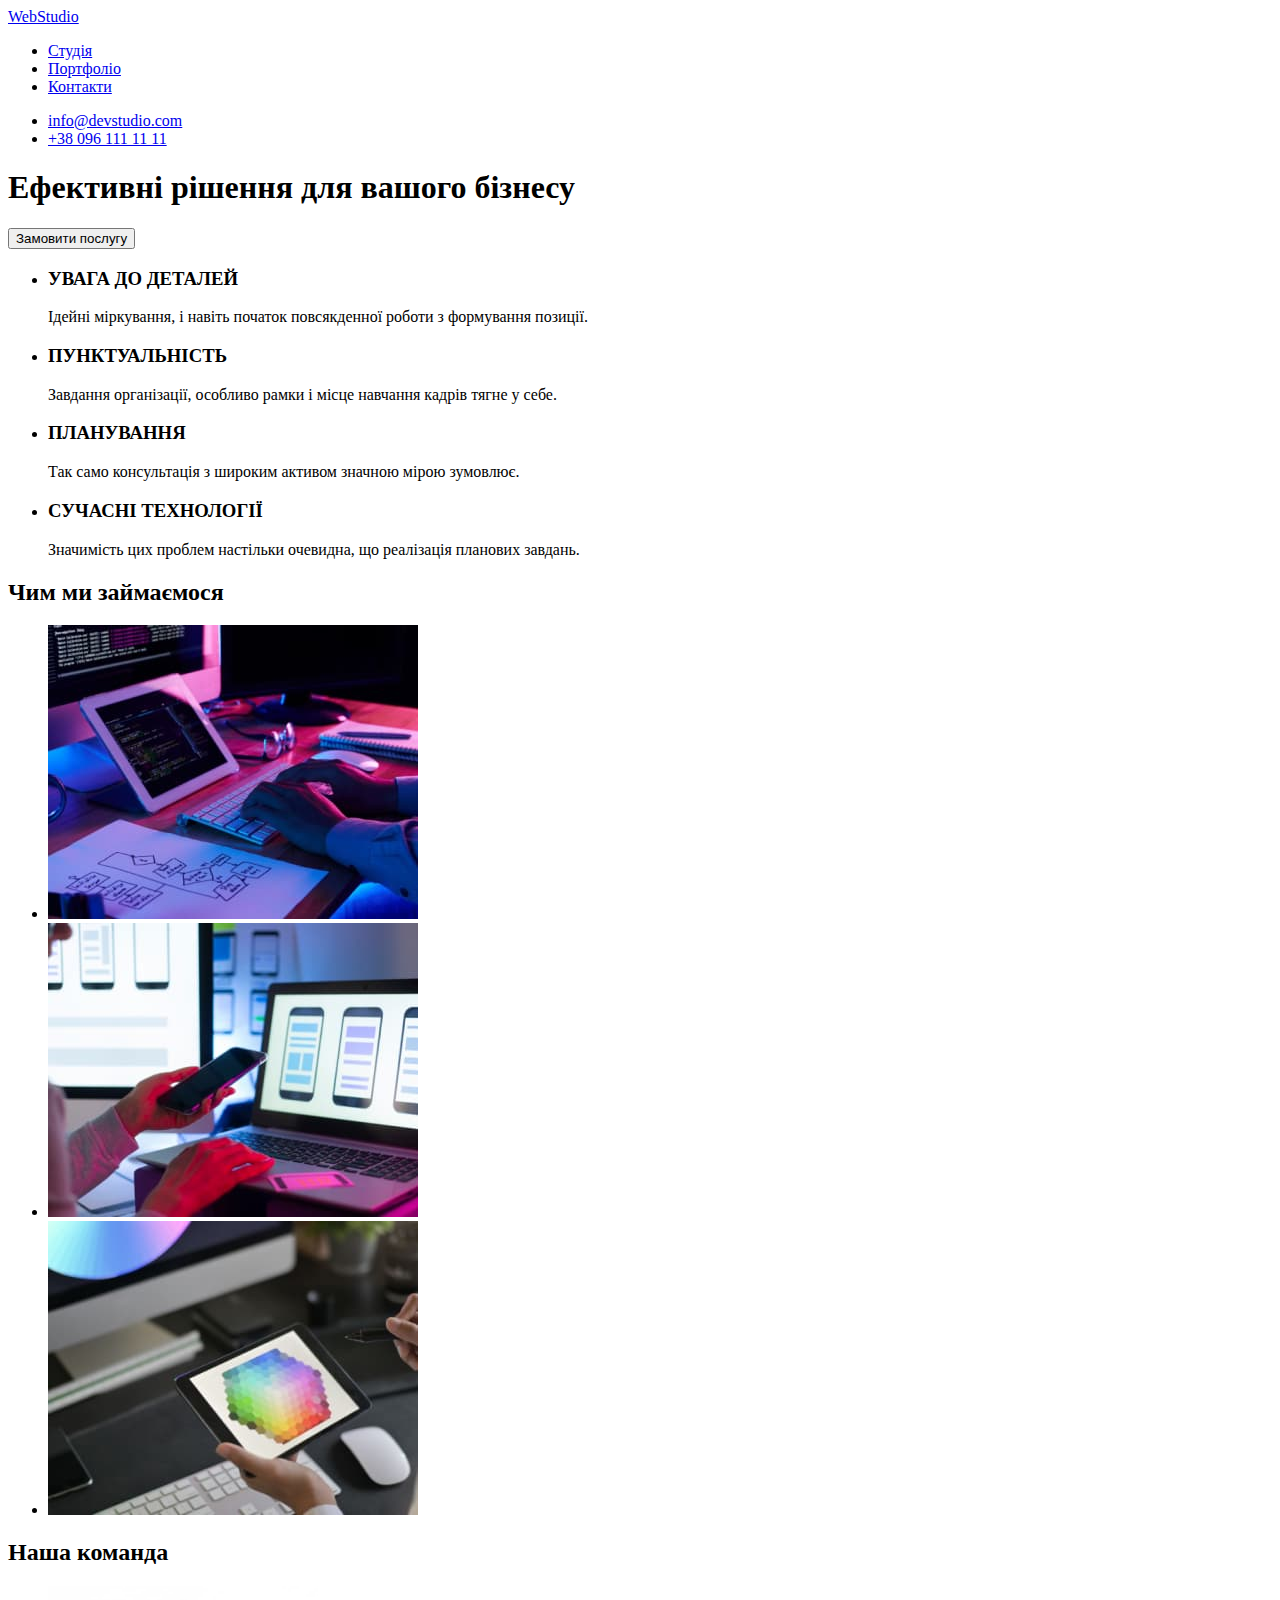
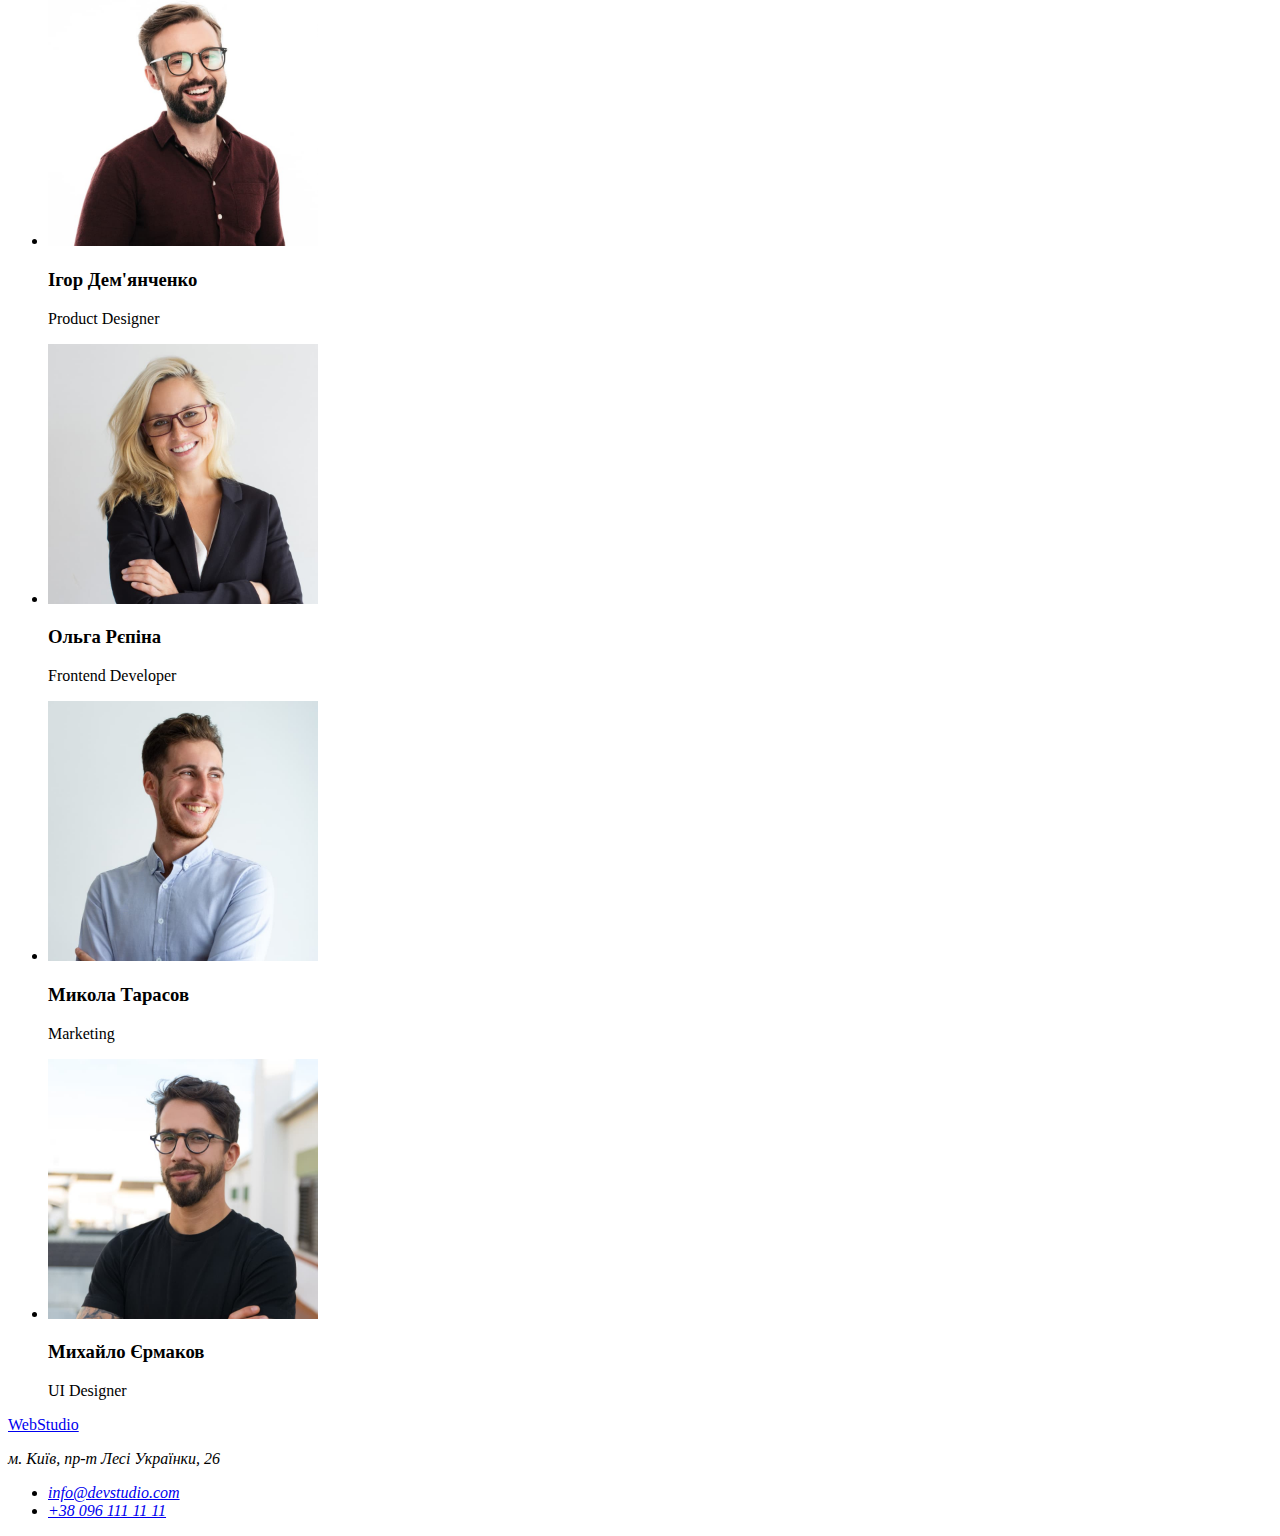
==== index.html @ 6012f4d0 "copy index" ====
<!DOCTYPE html>
<html lang="uk">
<head>
    <meta charset="UTF-8">
    <meta http-equiv="X-UA-Compatible" content="IE=edge">
    <meta name="viewport" content="width=device-width, initial-scale=1.0">
    <title>WebStudio</title>
</head>
<body>
    <header>
        <nav>
        <a href="#">WebStudio</a>
        <ul>
         <li> <a href="#">Студія</a></li>
         <li><a href="#">Портфоліо</a></li>
         <li><a href="#">Контакти</a></li>
        </ul>
        </nav>
        <ul>
            <li><a href="maito:info@devstudio.com">info@devstudio.com</a></li>
            <li><a href="tel:+380961111111">+38 096 111 11 11</a></li>
        </ul>
    </header>

    <main>
      <section>
        <h1>
            Ефективні рішення для вашого бізнесу
        </h1>
        <button type="button">Замовити послугу</button>
      </section>
      <section>
        <h2 hidden>Особливості</h2>
        <ul>
            <li>
                <h3>УВАГА ДО ДЕТАЛЕЙ</h3>
                <p>
                    Ідейні міркування, і навіть початок повсякденної роботи з формування позиції.
                </p>
            </li>
            <li>
                <h3>ПУНКТУАЛЬНІСТЬ</h3>
                <p>
                    Завдання організації, особливо рамки і місце навчання кадрів тягне у себе.
                </p>
            </li>
            <li>
                <h3>ПЛАНУВАННЯ</h3>
                <p>
                    Так само консультація з широким активом значною мірою зумовлює.
                </p>
            </li>
            <li>
                <h3>СУЧАСНІ ТЕХНОЛОГІЇ</h3>
                <p>
                    Значимість цих проблем настільки очевидна, що реалізація планових завдань.
                </p>
            </li>
        </ul>
      </section>
      <section>
        <h2>
            Чим ми займаємося
        </h2>
        <ul>
            <li>
             <img src="./img/займаємось1.jpg" 
                alt="computer-working" 
                width="370">
            </li>
            <li>
             <img src="./img/займаємось2.jpg" 
                alt="telephone-working" 
                width="370">
            </li>
            <li>
             <img src="./img/займаємось3.jpg" 
                alt="tablet-working" 
                width="370">
            </li>
        </ul>
      </section>
      <section>
        <h2> 
            Наша команда 
        </h2>
        <ul>
            <li>
             <img src="./img/ігор1.jpg" 
             alt="Ігор Дем'янченко"
             width="270">
             <h3>Ігор Дем'янченко</h3>
             <p lang="en">Product Designer</p>
            </li>
            <li>
             <img src="./img/ольга2.jpg" 
             alt="Ольга Рєпіна"
             width="270">
             <h3>Ольга Рєпіна</h3>
             <p lang="en">Frontend Developer</p>
            </li>
            <li>
             <img src="./img/микола3.jpg" 
             alt="Микола Тарасов"
             width="270">
             <h3>Микола Тарасов</h3>
             <p lang="en">Marketing</p>
            </li>
            <li>
             <img src="./img/михайло4.jpg" 
             alt="Михайло Єрмаков"
             width="270">
             <h3>Михайло Єрмаков</h3>
             <p lang="en">UI Designer</p>
            </li>
        </ul>
      </section>
    </main>

     <footer>
        <a href="#">WebStudio</a>
        <address>
          <p>м. Київ, пр-т Лесі Українки, 26</p>
          <ul>
            <li><a href="maito:info@devstudio.com">info@devstudio.com</a></li>
            <li><a href="tel:+380961111111">+38 096 111 11 11</a></li> 
          </ul>
        </address>
     </footer>
    
</body>
</html>
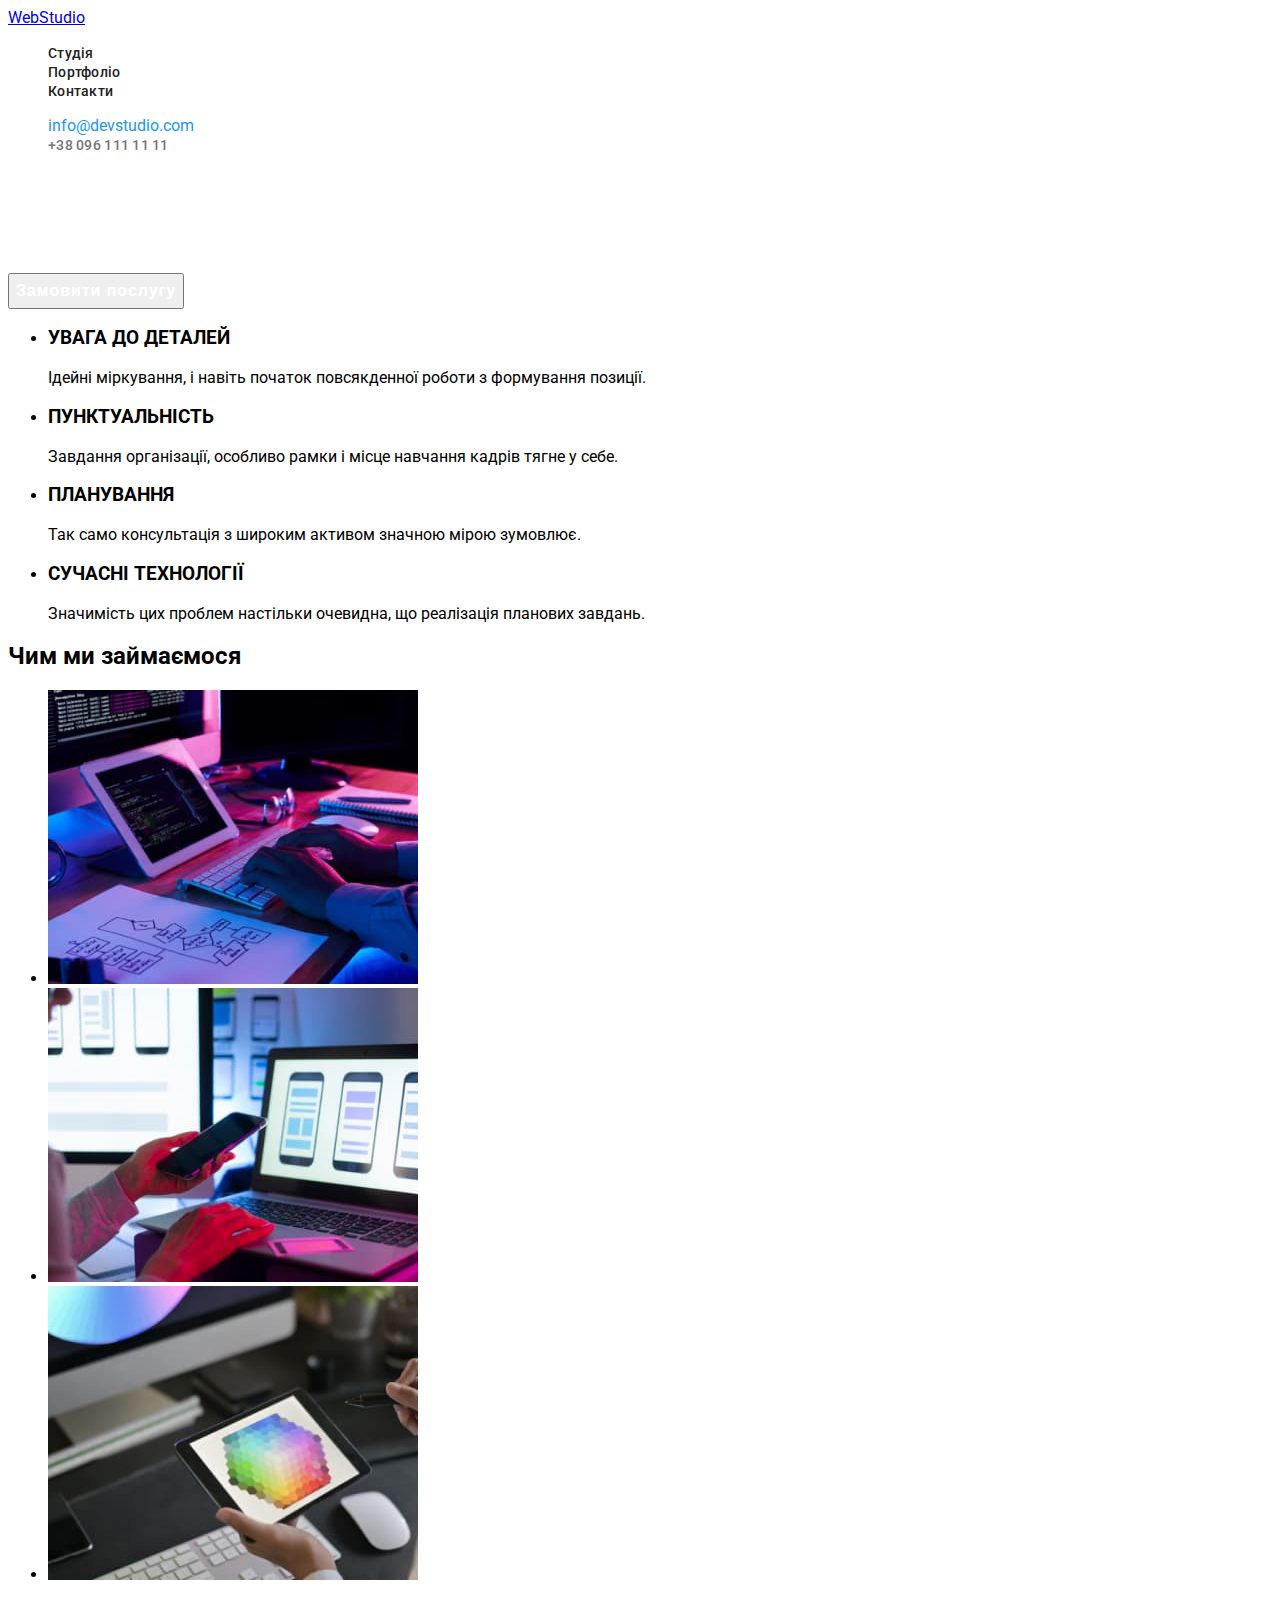
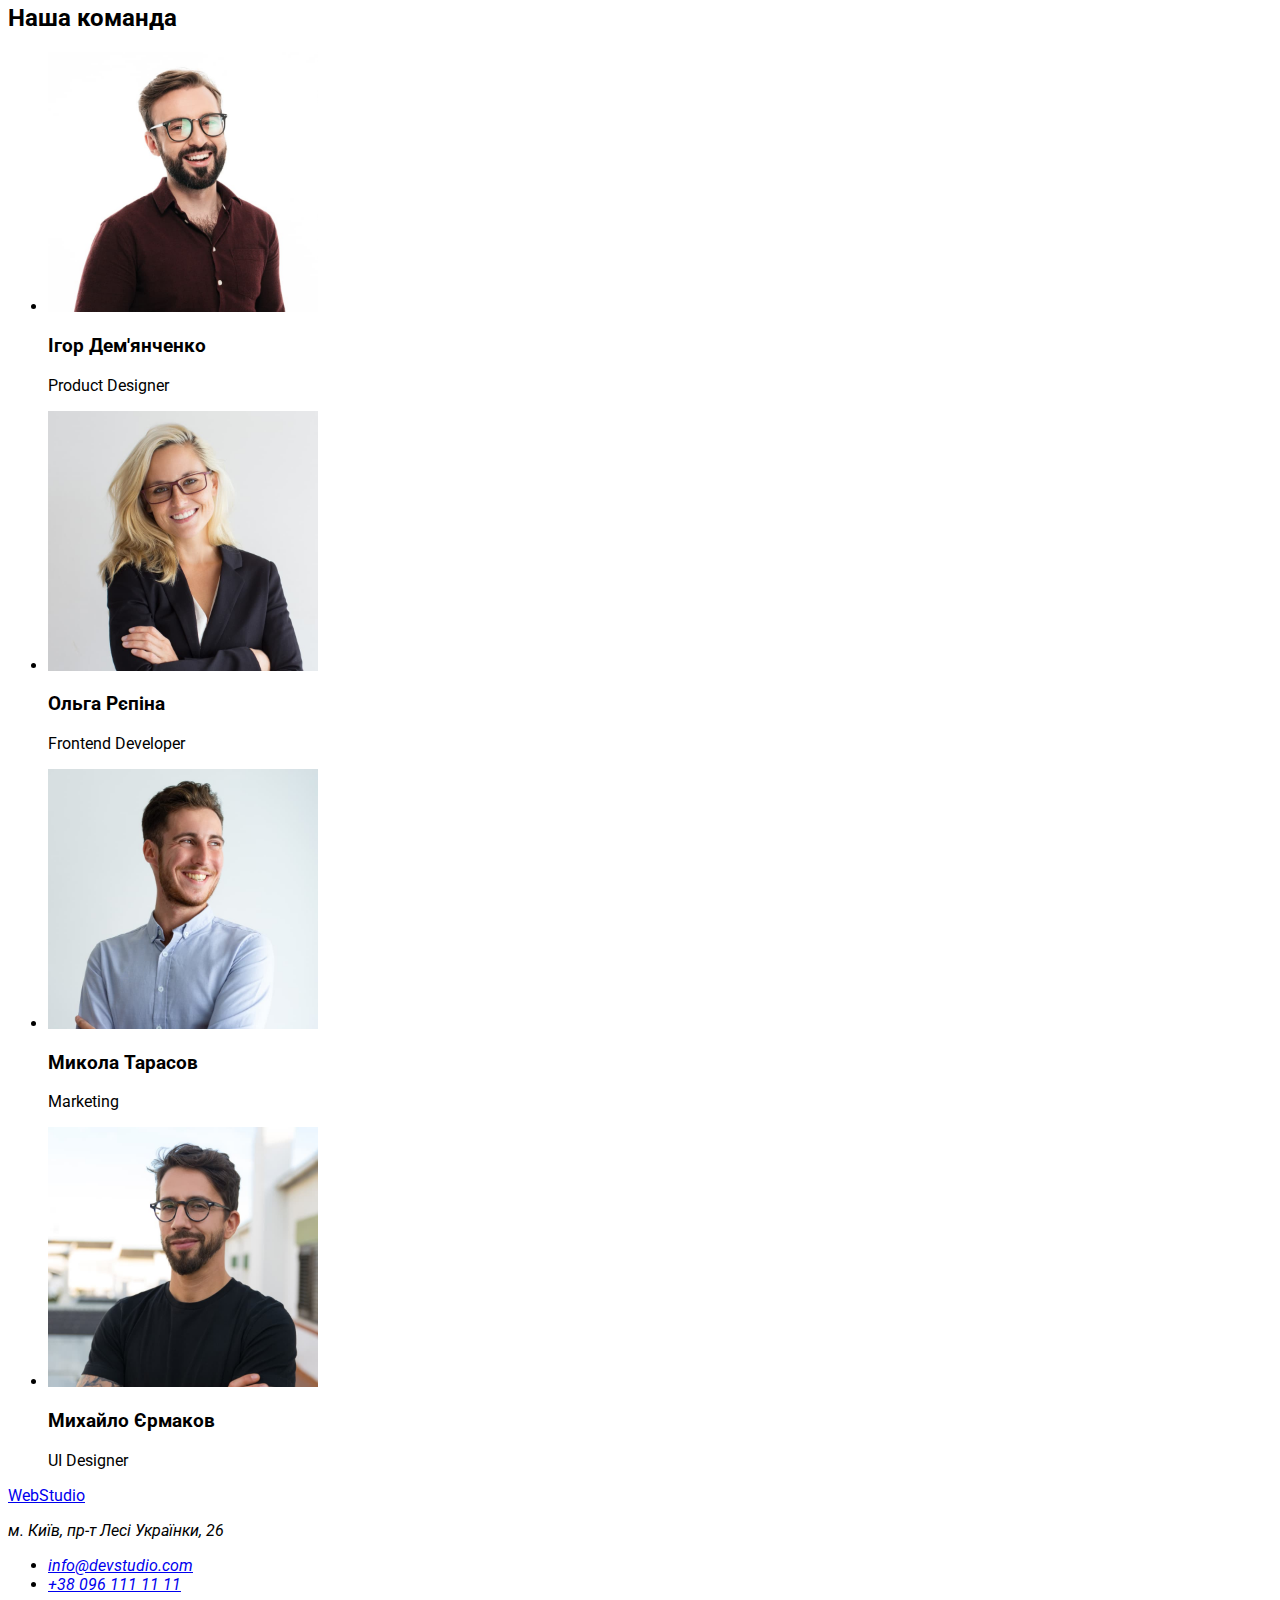
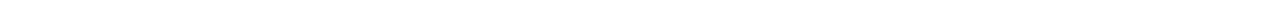
==== commit 708be992: "add classes" ====
--- a/index.html
+++ b/index.html
@@ -5,29 +5,33 @@
     <meta http-equiv="X-UA-Compatible" content="IE=edge">
     <meta name="viewport" content="width=device-width, initial-scale=1.0">
     <title>WebStudio</title>
+    <link rel="preconnect" href="https://fonts.googleapis.com">
+    <link rel="preconnect" href="https://fonts.gstatic.com" crossorigin>
+    <link href="https://fonts.googleapis.com/css2?family=Raleway:wght@700&family=Roboto:wght@400;500;700;900&display=swap" rel="stylesheet">
+    <link rel="stylesheet" href="./css/main.css">
 </head>
-<body>
-    <header>
-        <nav>
-        <a href="#">WebStudio</a>
-        <ul>
-         <li> <a href="#">Студія</a></li>
-         <li><a href="#">Портфоліо</a></li>
-         <li><a href="#">Контакти</a></li>
+<body class="site-body">
+    <header class="header">
+        <nav class="header-navigation">
+        <a href="#" class="header-logo">WebStudio</a>
+        <ul class="header-list list">
+         <li class="header-item"> <a href="#" class="header-link link">Студія</a></li>
+         <li class="header-item"><a href="#" class="header-link link">Портфоліо</a></li>
+         <li class="header-item"><a href="#" class="header-link link">Контакти</a></li>
         </ul>
         </nav>
-        <ul>
-            <li><a href="maito:info@devstudio.com">info@devstudio.com</a></li>
-            <li><a href="tel:+380961111111">+38 096 111 11 11</a></li>
+        <ul class="header-list list">
+            <li><a class="header-mail link" href="maito:info@devstudio.com">info@devstudio.com</a></li>
+            <li><a class="header-tel link" href="tel:+380961111111">+38 096 111 11 11</a></li>
         </ul>
     </header>
 
     <main>
       <section>
-        <h1>
+        <h1 class="hero-title" >
             Ефективні рішення для вашого бізнесу
         </h1>
-        <button type="button">Замовити послугу</button>
+        <button class="hero-title-btn" type="button">Замовити послугу</button>
       </section>
       <section>
         <h2 hidden>Особливості</h2>
--- a/css/main.css
+++ b/css/main.css
@@ -0,0 +1,58 @@
+body {
+    font-family: 'Roboto', sans-serif;
+}
+
+.list {
+    list-style: none;
+}
+
+.link {
+    text-decoration: none;
+}
+/* ------HEAD--------- */
+.header-link, .header-tel{
+font-style: normal;
+font-weight: 500;
+font-size: 14px;
+line-height: 1.14;
+letter-spacing: 0.02em;
+
+color: #212121;
+}
+
+.header-mail{
+color: #2196F3;
+}
+
+.header-tel{
+color: #757575;
+}
+
+/* ------HERO------- */
+.hero-title{
+font-style: normal;
+font-weight: 900;
+font-size: 44px;
+line-height: 1.36;
+/* or 136% */
+
+text-align: center;
+letter-spacing: 0.06em;
+text-transform: uppercase;
+
+color: #FFFFFF;
+}
+
+.hero-title-btn{
+font-weight: 700;
+font-size: 16px;
+line-height: 30px;
+/* identical to box height, or 188% */
+
+display: flex;
+align-items: center;
+text-align: center;
+letter-spacing: 0.06em;
+
+color: #FFFFFF;
+}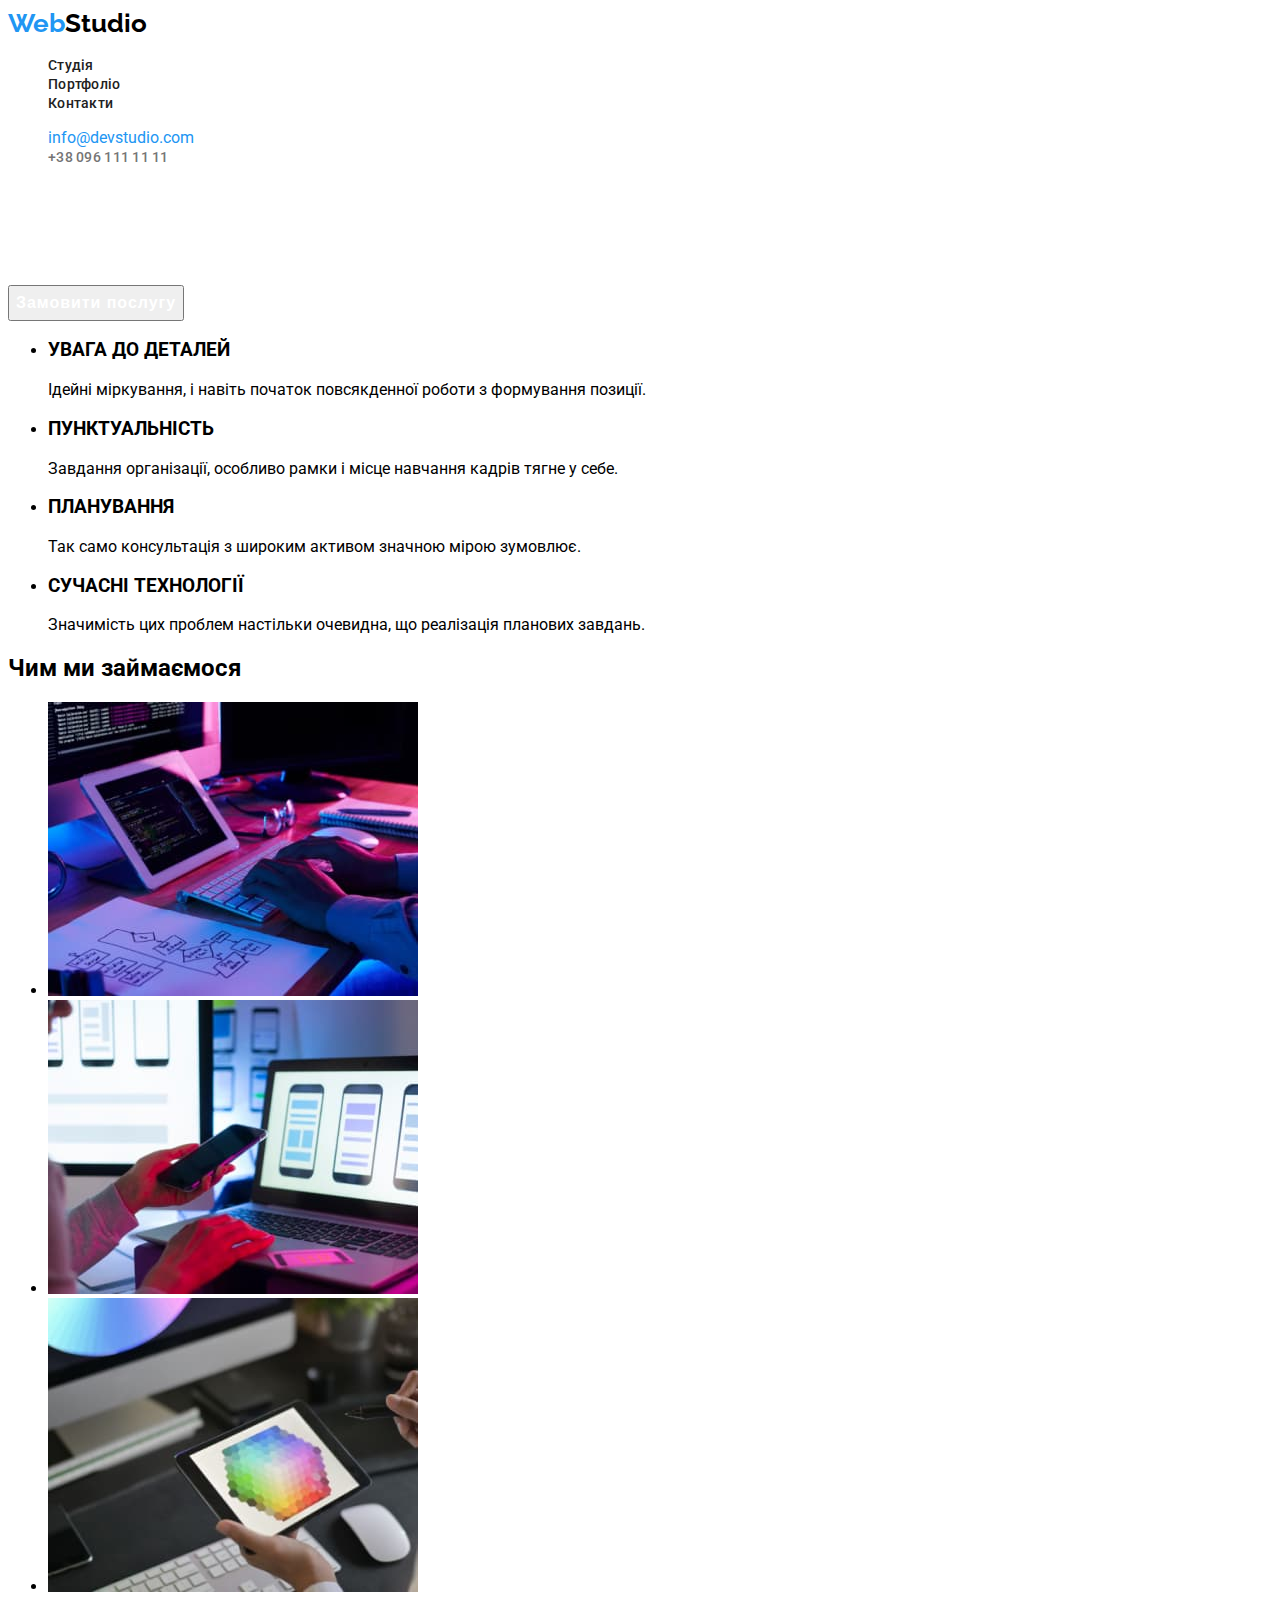
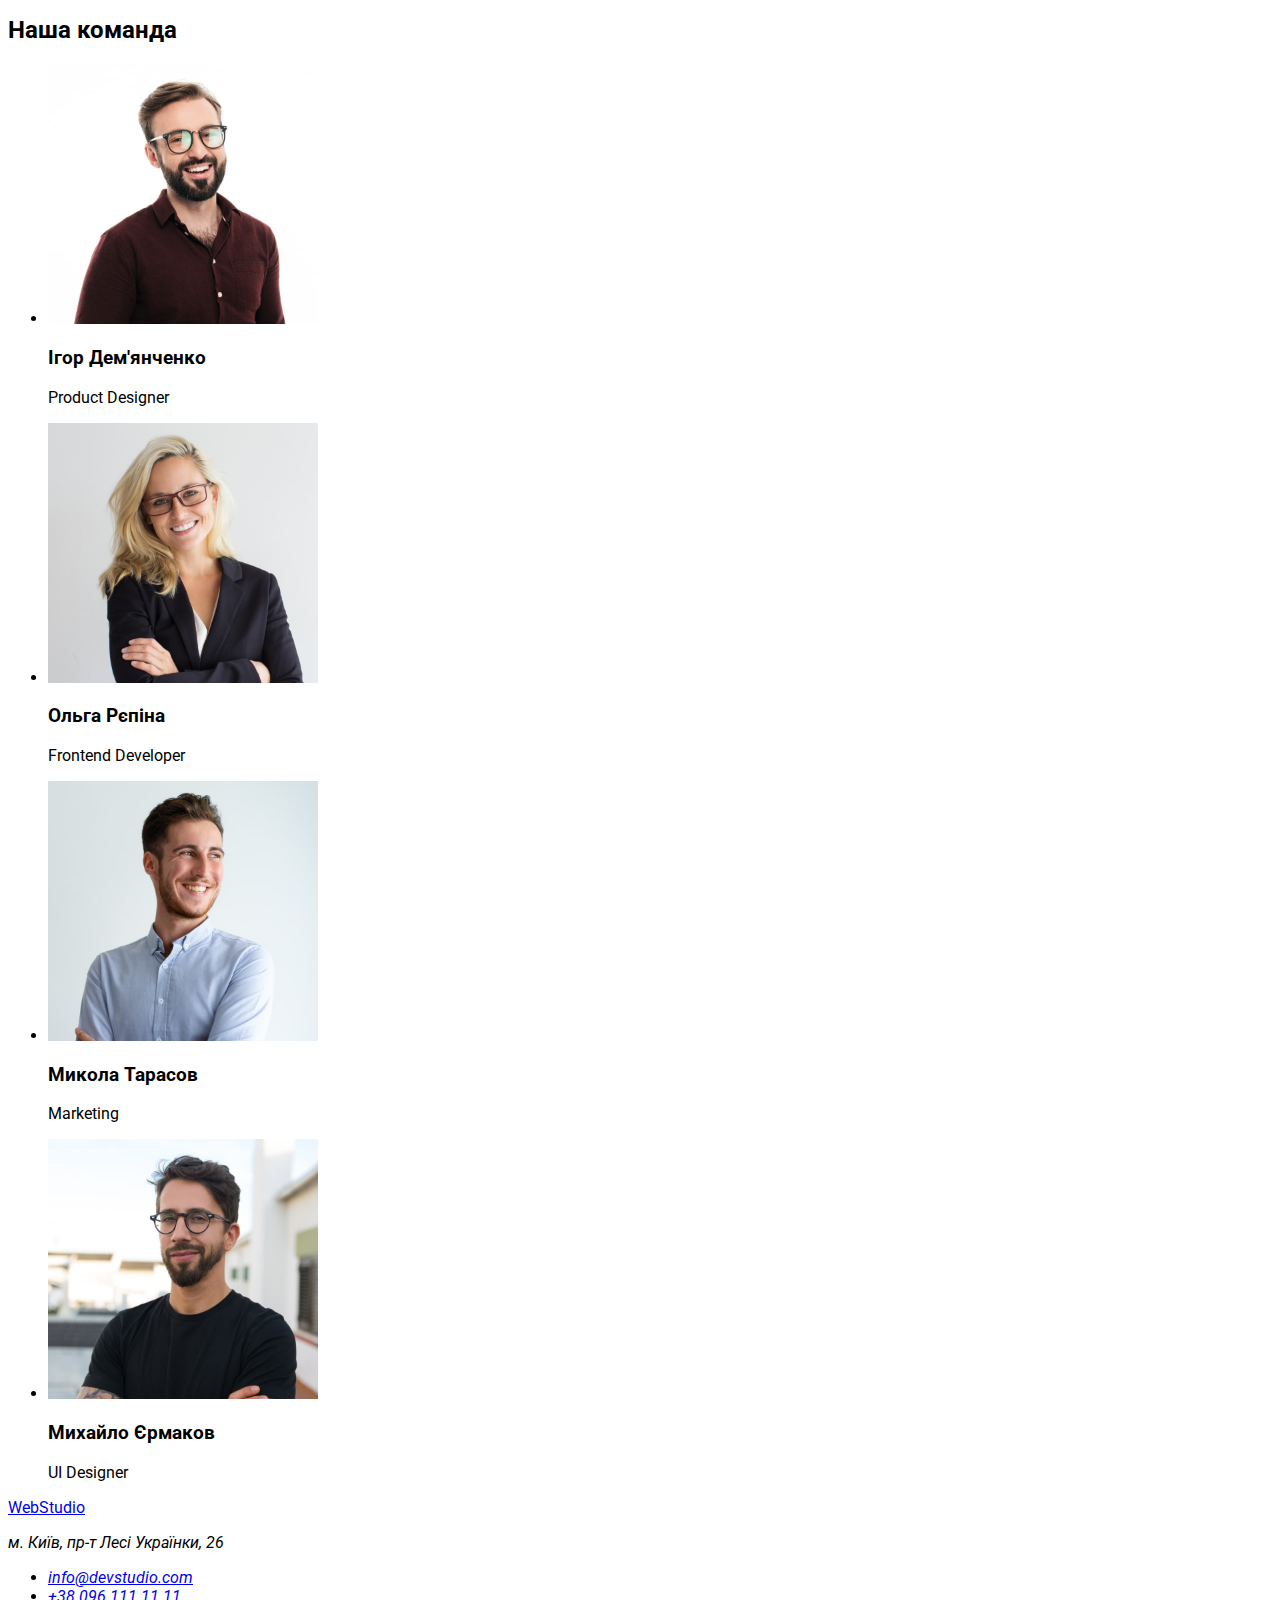
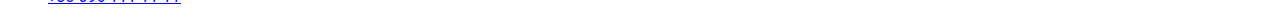
==== commit 88e4396c: "add portfolio.html" ====
--- a/index.html
+++ b/index.html
@@ -13,9 +13,9 @@
 <body class="site-body">
     <header class="header">
         <nav class="header-navigation">
-        <a href="#" class="header-logo">WebStudio</a>
+        <a href="./index.html" class="header-logo link"> <span class="span-logo">Web</span>Studio</a>
         <ul class="header-list list">
-         <li class="header-item"> <a href="#" class="header-link link">Студія</a></li>
+         <li class="header-item"> <a href="./index.html" class="header-link link">Студія</a></li>
          <li class="header-item"><a href="#" class="header-link link">Портфоліо</a></li>
          <li class="header-item"><a href="#" class="header-link link">Контакти</a></li>
         </ul>
--- a/css/main.css
+++ b/css/main.css
@@ -10,8 +10,17 @@
     text-decoration: none;
 }
 /* ------HEAD--------- */
+.header-logo{
+font-family: 'Raleway';
+font-weight: 700;
+font-size: 26px;
+line-height: 1.19;
+color: #000000;
+}
+.span-logo{
+color: #2196F3;
+}
 .header-link, .header-tel{
-font-style: normal;
 font-weight: 500;
 font-size: 14px;
 line-height: 1.14;
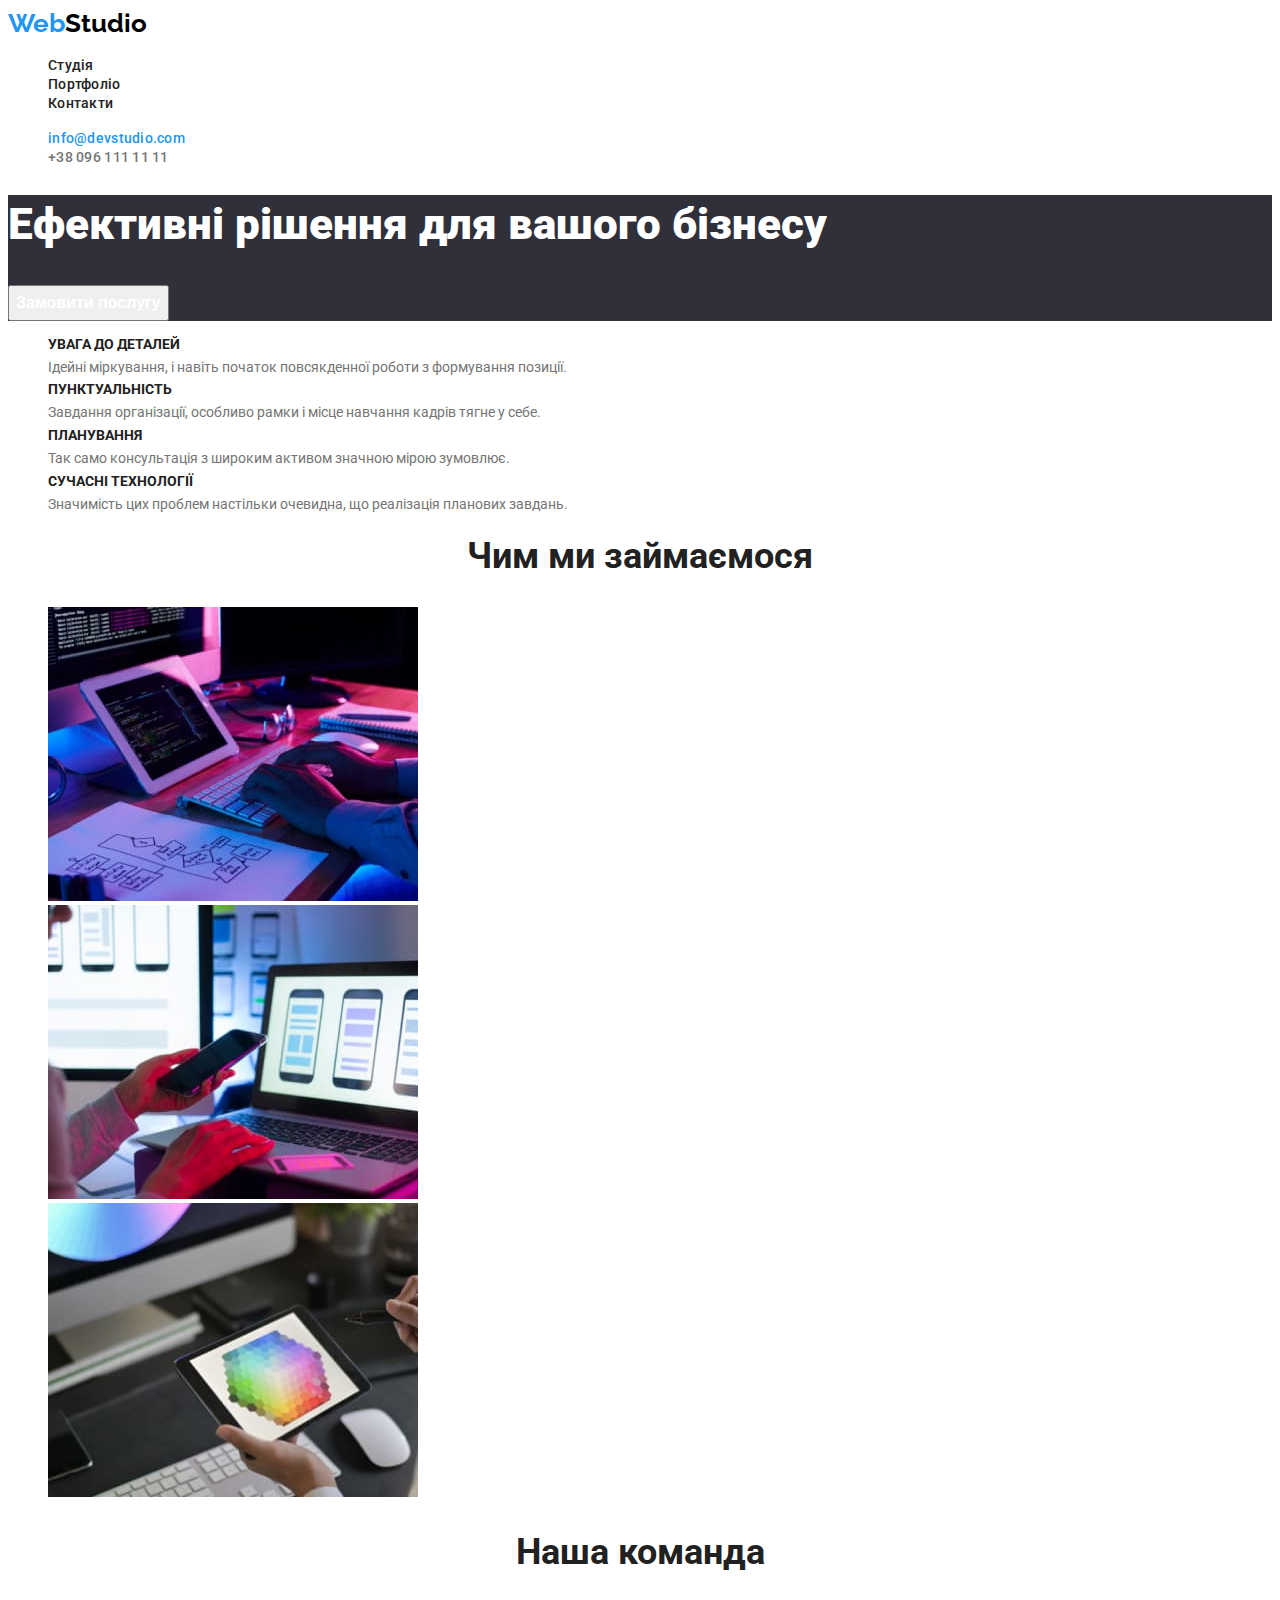
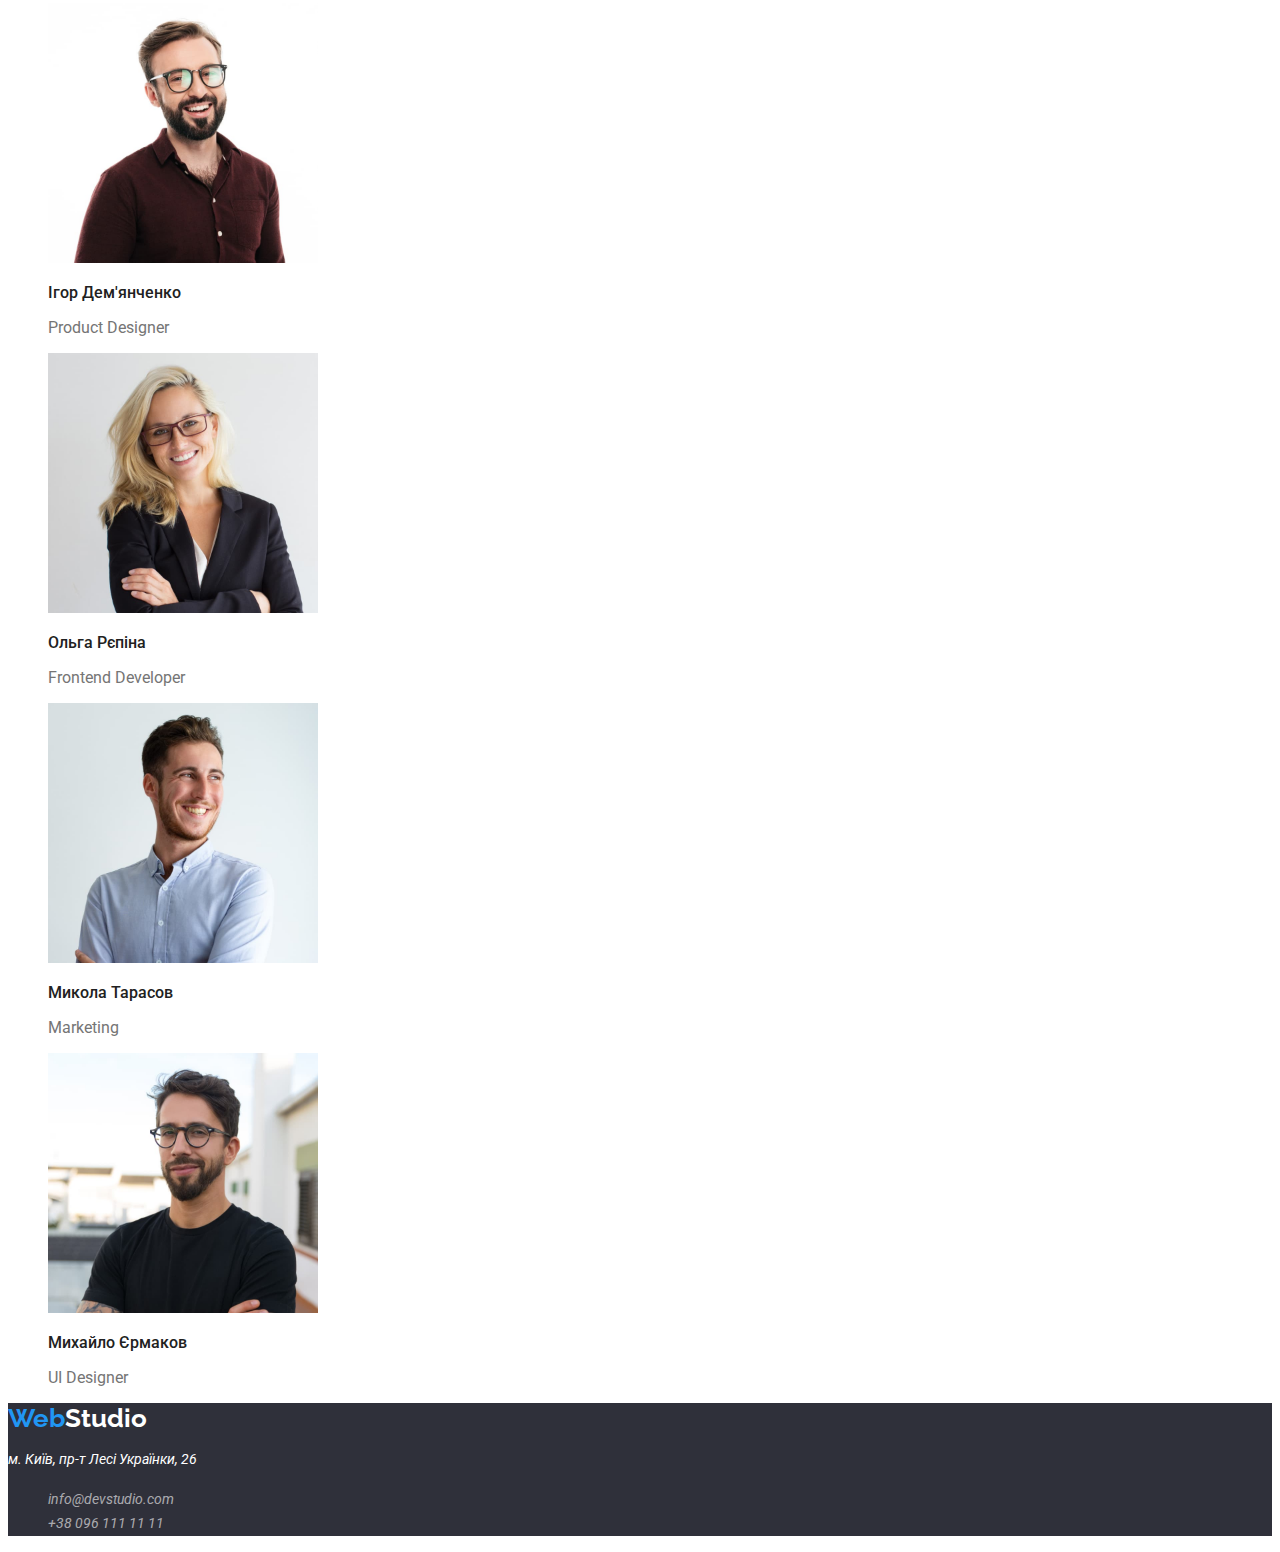
==== commit 69e5ed07: "add css" ====
--- a/index.html
+++ b/index.html
@@ -13,10 +13,10 @@
 <body class="site-body">
     <header class="header">
         <nav class="header-navigation">
-        <a href="./index.html" class="header-logo link"> <span class="span-logo">Web</span>Studio</a>
+        <a href="./index.html" class="header-logo link"> <span class="head-logo">Web</span>Studio</a>
         <ul class="header-list list">
-         <li class="header-item"> <a href="./index.html" class="header-link link">Студія</a></li>
-         <li class="header-item"><a href="#" class="header-link link">Портфоліо</a></li>
+         <li class="header-item"><a href="./index.html" class="header-link link">Студія</a></li>
+         <li class="header-item"><a href="./portfolio.html" class="header-link link">Портфоліо</a></li>
          <li class="header-item"><a href="#" class="header-link link">Контакти</a></li>
         </ul>
         </nav>
@@ -27,46 +27,46 @@
     </header>
 
     <main>
-      <section>
-        <h1 class="hero-title" >
+      <section class="hero">
+        <h1 class="hero-title">
             Ефективні рішення для вашого бізнесу
         </h1>
         <button class="hero-title-btn" type="button">Замовити послугу</button>
       </section>
-      <section>
+      <section class="content">
         <h2 hidden>Особливості</h2>
-        <ul>
+        <ul class="content-list list">
             <li>
-                <h3>УВАГА ДО ДЕТАЛЕЙ</h3>
-                <p>
+                <h3 class="content-title">УВАГА ДО ДЕТАЛЕЙ</h3>
+                <p class="content-text">
                     Ідейні міркування, і навіть початок повсякденної роботи з формування позиції.
                 </p>
             </li>
             <li>
-                <h3>ПУНКТУАЛЬНІСТЬ</h3>
-                <p>
+                <h3 class="content-title">ПУНКТУАЛЬНІСТЬ</h3>
+                <p class="content-text">
                     Завдання організації, особливо рамки і місце навчання кадрів тягне у себе.
                 </p>
             </li>
             <li>
-                <h3>ПЛАНУВАННЯ</h3>
-                <p>
+                <h3 class="content-title">ПЛАНУВАННЯ</h3>
+                <p class="content-text">
                     Так само консультація з широким активом значною мірою зумовлює.
                 </p>
             </li>
             <li>
-                <h3>СУЧАСНІ ТЕХНОЛОГІЇ</h3>
-                <p>
+                <h3 class="content-title">СУЧАСНІ ТЕХНОЛОГІЇ</h3>
+                <p class="content-text">
                     Значимість цих проблем настільки очевидна, що реалізація планових завдань.
                 </p>
             </li>
         </ul>
       </section>
-      <section>
-        <h2>
+      <section class="box">
+        <h2 class="box-title">
             Чим ми займаємося
         </h2>
-        <ul>
+        <ul class="box-list list">
             <li>
              <img src="./img/займаємось1.jpg" 
                 alt="computer-working" 
@@ -84,53 +84,53 @@
             </li>
         </ul>
       </section>
-      <section>
-        <h2> 
+      <section class="team">
+        <h2 class="team-title"> 
             Наша команда 
         </h2>
-        <ul>
+        <ul class="team-list list">
             <li>
              <img src="./img/ігор1.jpg" 
              alt="Ігор Дем'янченко"
              width="270">
-             <h3>Ігор Дем'янченко</h3>
-             <p lang="en">Product Designer</p>
+             <h3 class="team-comand">Ігор Дем'янченко</h3>
+             <p lang="en" class="team-special">Product Designer</p>
             </li>
             <li>
              <img src="./img/ольга2.jpg" 
              alt="Ольга Рєпіна"
              width="270">
-             <h3>Ольга Рєпіна</h3>
-             <p lang="en">Frontend Developer</p>
+             <h3 class="team-comand">Ольга Рєпіна</h3>
+             <p lang="en" class="team-special">Frontend Developer</p>
             </li>
             <li>
              <img src="./img/микола3.jpg" 
              alt="Микола Тарасов"
              width="270">
-             <h3>Микола Тарасов</h3>
-             <p lang="en">Marketing</p>
+             <h3 class="team-comand">Микола Тарасов</h3>
+             <p lang="en" class="team-special">Marketing</p>
             </li>
             <li>
              <img src="./img/михайло4.jpg" 
              alt="Михайло Єрмаков"
              width="270">
-             <h3>Михайло Єрмаков</h3>
-             <p lang="en">UI Designer</p>
+             <h3 class="team-comand">Михайло Єрмаков</h3>
+             <p lang="en" class="team-special">UI Designer</p>
             </li>
         </ul>
       </section>
     </main>
 
-     <footer>
-        <a href="#">WebStudio</a>
+    <footer class="footer">
+        <a href="./index.html" class="footer-logo link"><span class="foot-logo">Web</span>Studio</a>
         <address>
-          <p>м. Київ, пр-т Лесі Українки, 26</p>
-          <ul>
-            <li><a href="maito:info@devstudio.com">info@devstudio.com</a></li>
-            <li><a href="tel:+380961111111">+38 096 111 11 11</a></li> 
+          <p class="adress">м. Київ, пр-т Лесі Українки, 26</p>
+          <ul class="footer-list list">
+            <li><a class="footer-mail link" href="maito:info@devstudio.com">info@devstudio.com</a></li>
+            <li><a class="footer-tel link" href="tel:+380961111111">+38 096 111 11 11</a></li> 
           </ul>
         </address>
-     </footer>
+    </footer>
     
 </body>
 </html>--- a/css/main.css
+++ b/css/main.css
@@ -9,18 +9,31 @@
 .link {
     text-decoration: none;
 }
+.link:hover {
+  color: #2196f3;
+}
 /* ------HEAD--------- */
-.header-logo{
+.header {
+  background: #ffffff;
+}
+.content-btn {
+  cursor: pointer;
+}
+.header-logo,
+.footer-logo{
 font-family: 'Raleway';
 font-weight: 700;
 font-size: 26px;
 line-height: 1.19;
 color: #000000;
 }
-.span-logo{
+.head-logo,
+.foot-logo{
 color: #2196F3;
 }
-.header-link, .header-tel{
+.header-link, 
+.header-mail,
+.header-tel{
 font-weight: 500;
 font-size: 14px;
 line-height: 1.14;
@@ -38,16 +51,14 @@
 }
 
 /* ------HERO------- */
+.hero{
+background-color: #2F303A;;
+}
 .hero-title{
 font-style: normal;
 font-weight: 900;
 font-size: 44px;
 line-height: 1.36;
-/* or 136% */
-
-text-align: center;
-letter-spacing: 0.06em;
-text-transform: uppercase;
 
 color: #FFFFFF;
 }
@@ -55,13 +66,103 @@
 .hero-title-btn{
 font-weight: 700;
 font-size: 16px;
-line-height: 30px;
-/* identical to box height, or 188% */
-
-display: flex;
-align-items: center;
-text-align: center;
-letter-spacing: 0.06em;
+line-height: 1.88;
 
 color: #FFFFFF;
+}
+.content-title {
+font-weight: 700;
+font-size: 14px;
+line-height: 1.14;
+
+color: #212121;
+}
+.content-text {
+font-weight: 400;
+font-size: 14px;
+line-height: 1.71px;
+
+color: #757575;
+}
+
+.box-title,
+.team-title {
+font-weight: 700;
+font-size: 36px;
+line-height: 1.17;
+text-align: center;
+
+color: #212121;
+}
+
+.team-comand {
+font-weight: 500;
+font-size: 16px;
+line-height: 1.19;
+
+color: #212121;
+}
+.team-special {
+font-weight: 400;
+font-size: 16px;
+line-height: 1.19;
+
+color: #757575;
+}
+/* ------footer----- */
+.footer{
+background: #2F303A;
+}
+
+.footer-logo {
+font-family: 'Raleway';
+font-weight: 700;
+font-size: 26px;
+line-height: 1.19;
+
+color: #FFFFFF;
+}
+.adress{
+font-weight: 400;
+font-size: 14px;
+line-height: 1.71;
+
+color: #FFFFFF;
+}
+
+.footer-mail,
+.footer-tel {
+font-weight: 400;
+font-size: 14px;
+line-height: 1.71;
+
+color: rgba(255, 255, 255, 0.6);
+}
+/* -----portfolio---- */
+.main-btn {
+font-family: inherit;
+font-weight: 500;
+font-size: 16px;
+line-height: 1.63;
+
+color: #212121;
+}
+
+.portfol-title {
+font-weight: 700;
+font-size: 18px;
+line-height: 2;
+
+color: #212121;
+}
+.portfol-text {
+font-weight: 400;
+font-size: 16px;
+line-height: 1.88;
+
+color: #757575;
+}
+
+.main-btn {
+  cursor: pointer;
 }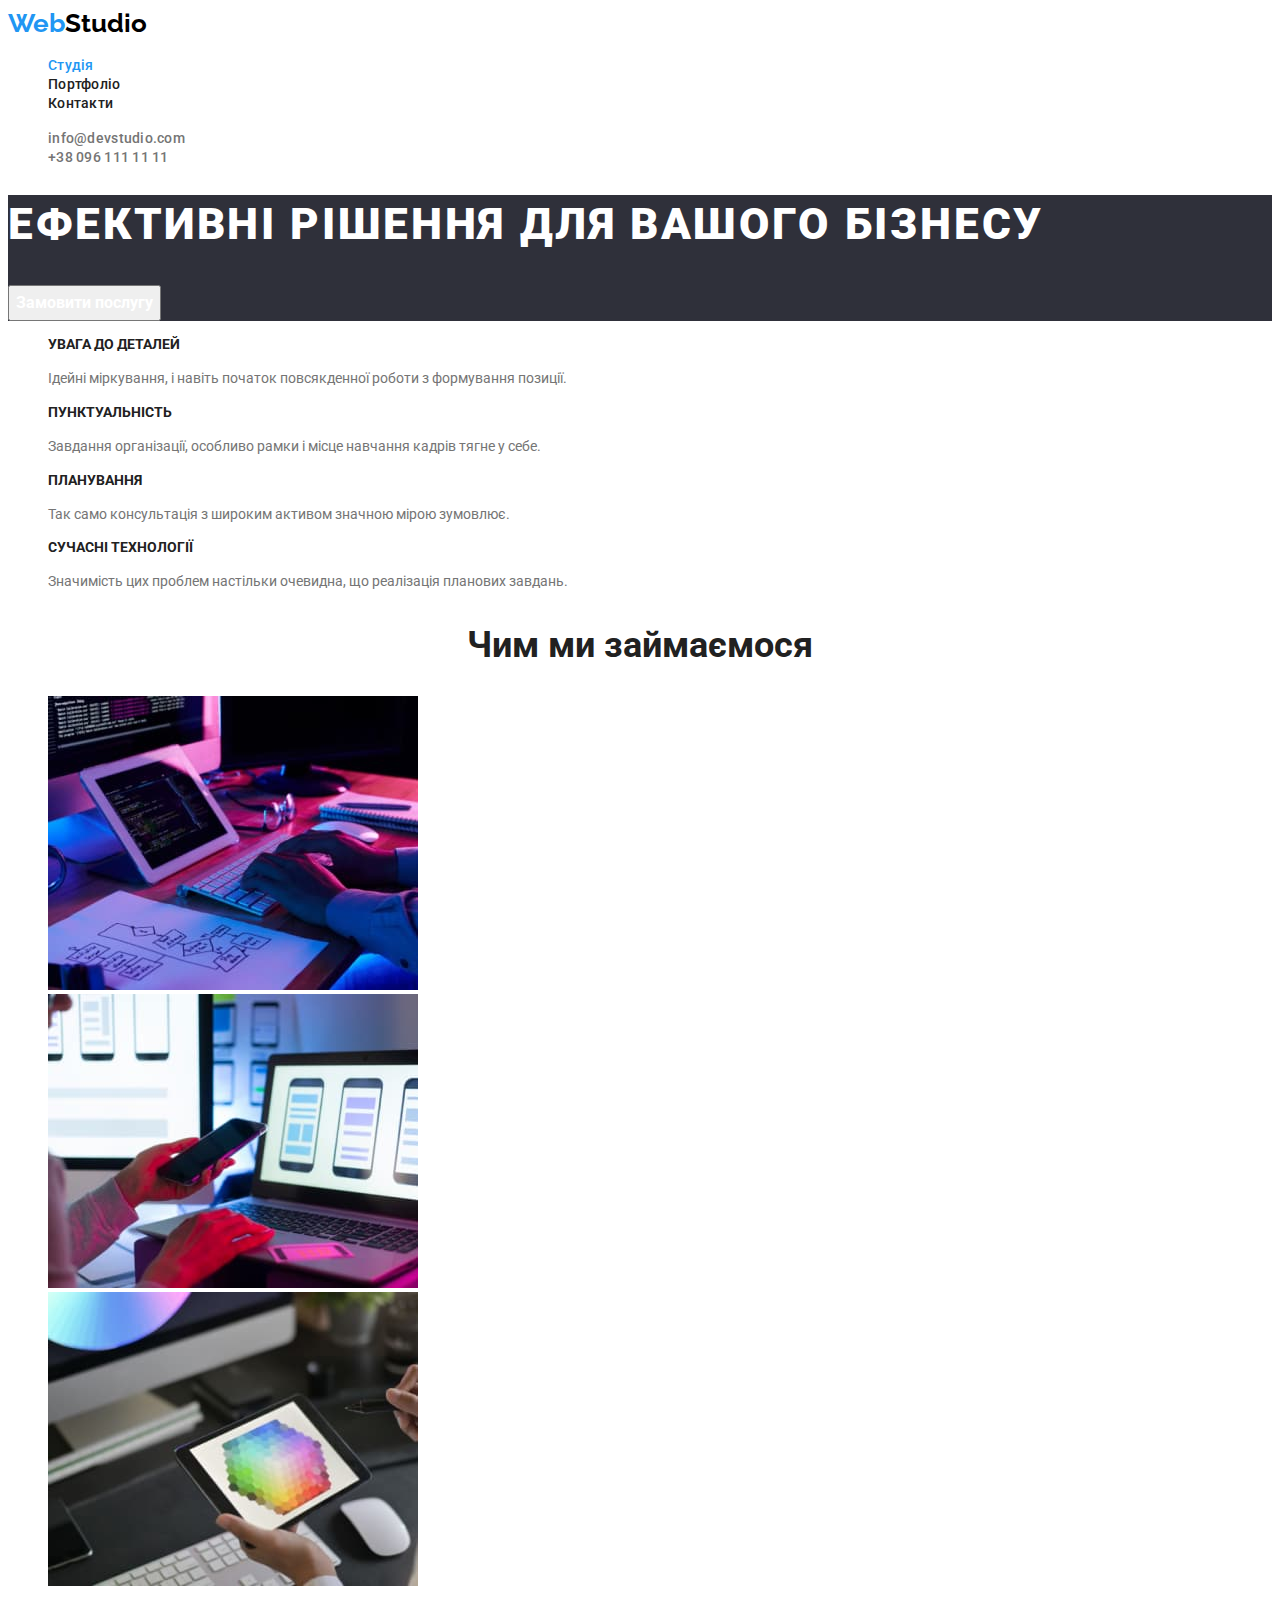
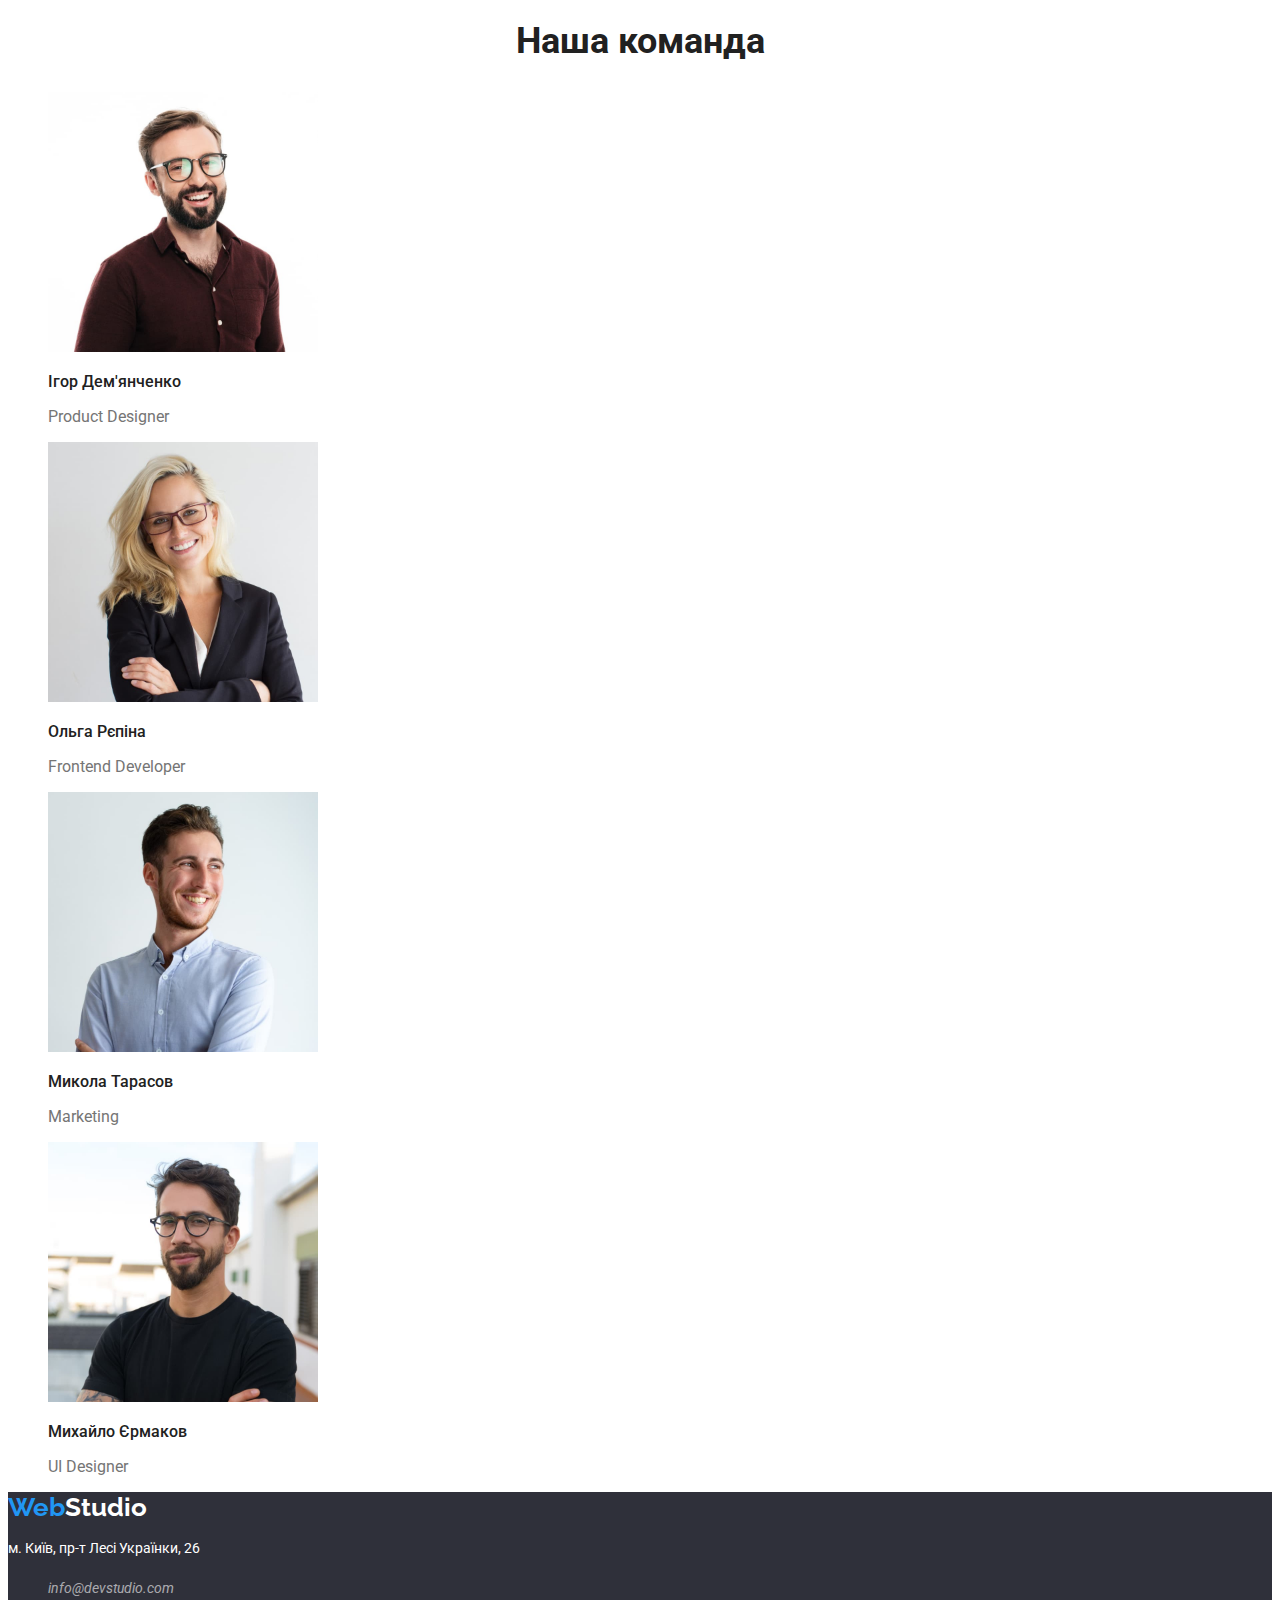
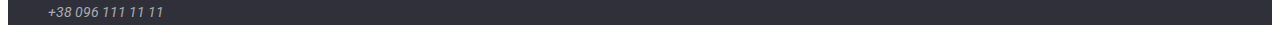
==== commit 46b92d0c: "fixed css,index,portfolio" ====
--- a/index.html
+++ b/index.html
@@ -15,7 +15,7 @@
         <nav class="header-navigation">
         <a href="./index.html" class="header-logo link"> <span class="head-logo">Web</span>Studio</a>
         <ul class="header-list list">
-         <li class="header-item"><a href="./index.html" class="header-link link">Студія</a></li>
+         <li class="header-item"><a href="./index.html" class="header-link link current">Студія</a></li>
          <li class="header-item"><a href="./portfolio.html" class="header-link link">Портфоліо</a></li>
          <li class="header-item"><a href="#" class="header-link link">Контакти</a></li>
         </ul>
--- a/css/main.css
+++ b/css/main.css
@@ -42,28 +42,29 @@
 color: #212121;
 }
 
-.header-mail{
-color: #2196F3;
-}
-
+.header-mail,
 .header-tel{
 color: #757575;
+}
+.header-item .current {
+color: #2196f3;
 }
 
 /* ------HERO------- */
 .hero{
-background-color: #2F303A;;
+background-color: #2F303A;
 }
-.hero-title{
-font-style: normal;
+.hero-title {
 font-weight: 900;
 font-size: 44px;
 line-height: 1.36;
-
+text-transform: uppercase;
+letter-spacing: 0.06em;
 color: #FFFFFF;
 }
 
 .hero-title-btn{
+font-family: inherit;
 font-weight: 700;
 font-size: 16px;
 line-height: 1.88;
@@ -77,10 +78,9 @@
 
 color: #212121;
 }
-.content-text {
-font-weight: 400;
+.content-text{
 font-size: 14px;
-line-height: 1.71px;
+line-height: 1.71;
 
 color: #757575;
 }
@@ -104,7 +104,7 @@
 }
 .team-special {
 font-weight: 400;
-font-size: 16px;
+
 line-height: 1.19;
 
 color: #757575;
@@ -123,6 +123,7 @@
 color: #FFFFFF;
 }
 .adress{
+font-style: normal;
 font-weight: 400;
 font-size: 14px;
 line-height: 1.71;
@@ -132,7 +133,7 @@
 
 .footer-mail,
 .footer-tel {
-font-weight: 400;
+
 font-size: 14px;
 line-height: 1.71;
 
@@ -156,8 +157,7 @@
 color: #212121;
 }
 .portfol-text {
-font-weight: 400;
-font-size: 16px;
+
 line-height: 1.88;
 
 color: #757575;
